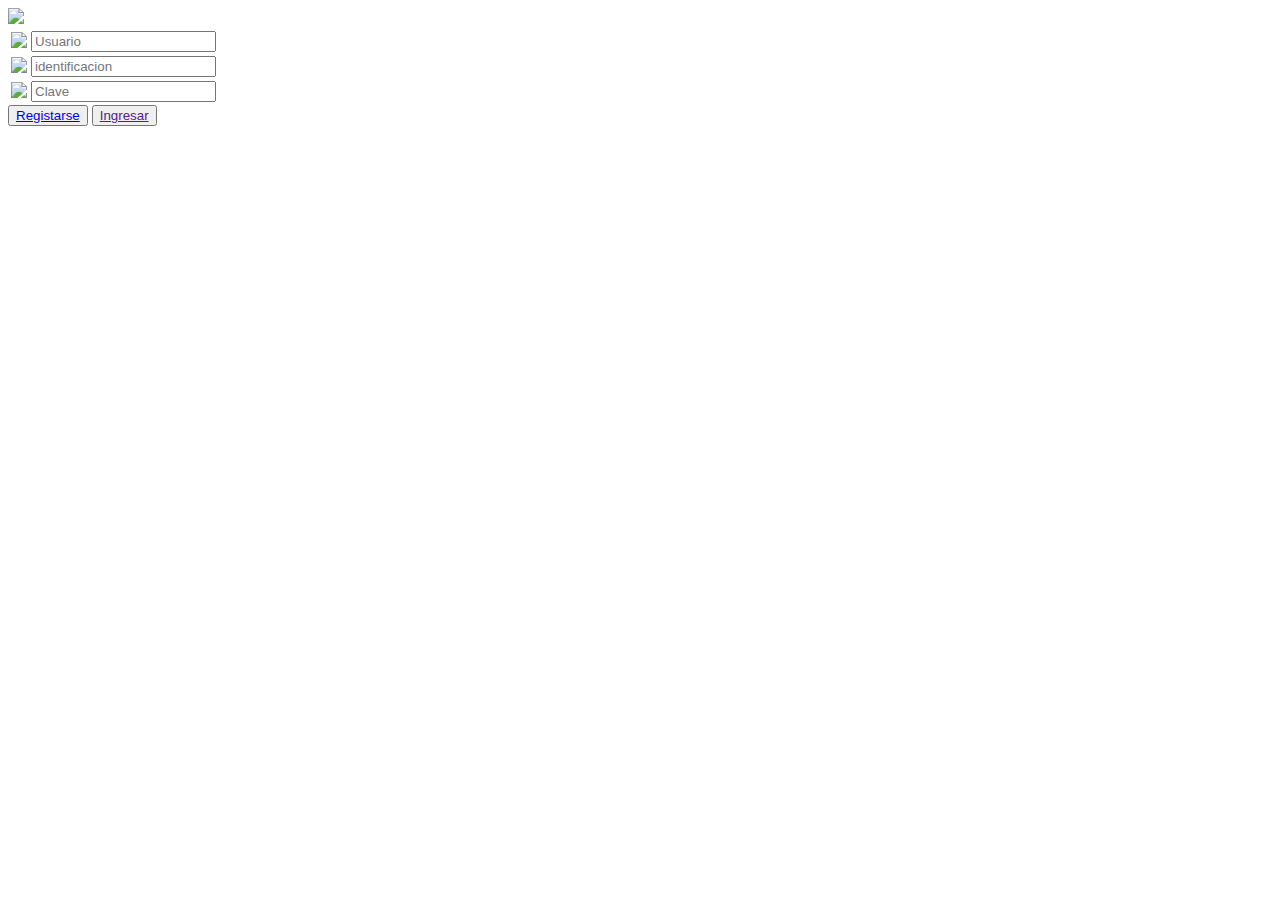
==== login.html @ ac785ec0 "Add files via upload" ====
<!DOCTYPE html>
<html>
<head>
	<meta charset="UTF-8">
	<meta http-equiv="X-UA-Compatible" content="IE=edge">
	<meta name="viewport"content="width=device-width, initial-scale=1.0">
	<title>FORMULARIO DE LOGEO.</title>
	<link rel="stylesheet" type="Text/CSS" href="Css-Login.CSS">
<style>
	body {
		background-image: url('./Img/Welcome.jpg');
		}
</style>
</head>
<body>	


<div class="continer">
<img class="Top-User" src="Img/Top-User.jpg" >
<table>
<tr>
<td><img class="Img-Login" src="Img/User.jpg" ></td>
<td><input type="Text" name="Name" maxlength ="15"
	placeholder="Usuario"checked ></td>

</th>
</tr>
<tr>
<td><img class="Img-Login" src="Img/Identificacion.png" ></td>
<td><input type="number" name="name"
maxlength ="12"placeholder="identificacion"re></td>
</th>
<tr>
<td><img class="Img-Login" src="Img/password.png" ></td>
<td><input type="password" name="Clave"
maxlength ="15"placeholder="Clave"checked ></td>
</tr>	

</table>
<button class="Boton"><a href="Index.html" >Registarse</a></button>
<button class="Boton"><a href="" >Ingresar</a></button>
</form>
</div>	

</body>
</html>
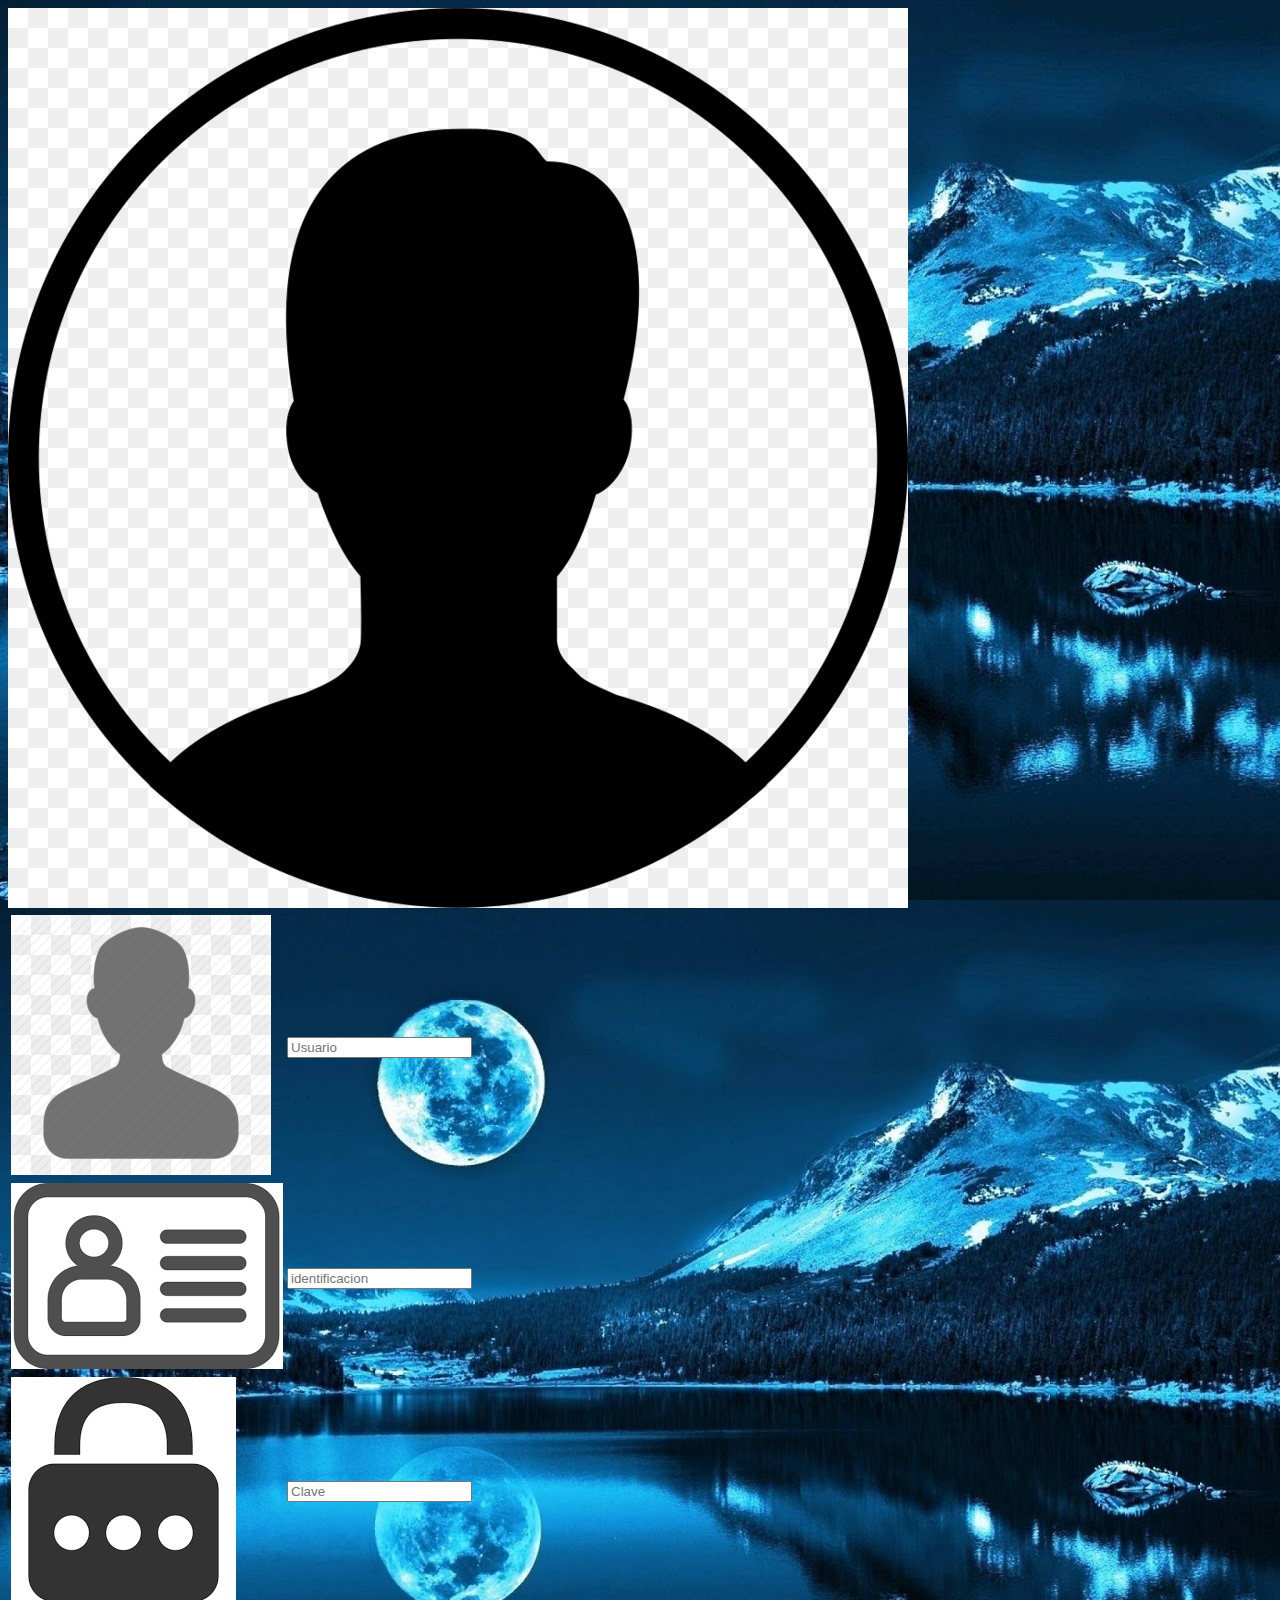
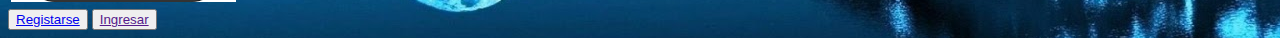
==== commit 6c85a466: "Formulario de Registro" ====
--- a/login.html
+++ b/login.html
@@ -5,10 +5,10 @@
 	<meta http-equiv="X-UA-Compatible" content="IE=edge">
 	<meta name="viewport"content="width=device-width, initial-scale=1.0">
 	<title>FORMULARIO DE LOGEO.</title>
-	<link rel="stylesheet" type="Text/CSS" href="Css-Login.CSS">
+	<link rel="stylesheet" type="Text/CSS" href="Css.CSS">
 <style>
 	body {
-		background-image: url('./Img/Welcome.jpg');
+		background-image: url('./Welcome.jpg');
 		}
 </style>
 </head>
@@ -16,28 +16,28 @@
 
 
 <div class="continer">
-<img class="Top-User" src="Img/Top-User.jpg" >
+<img class="Top-User" src="Top-User.jpg" >
 <table>
 <tr>
-<td><img class="Img-Login" src="Img/User.jpg" ></td>
+<td><img class="Img-Login" src="User.jpg" ></td>
 <td><input type="Text" name="Name" maxlength ="15"
 	placeholder="Usuario"checked ></td>
 
 </th>
 </tr>
 <tr>
-<td><img class="Img-Login" src="Img/Identificacion.png" ></td>
+<td><img class="Img-Login" src="Identificacion.png" ></td>
 <td><input type="number" name="name"
 maxlength ="12"placeholder="identificacion"re></td>
 </th>
 <tr>
-<td><img class="Img-Login" src="Img/password.png" ></td>
+<td><img class="Img-Login" src="password.png" ></td>
 <td><input type="password" name="Clave"
 maxlength ="15"placeholder="Clave"checked ></td>
 </tr>	
 
 </table>
-<button class="Boton"><a href="Index.html" >Registarse</a></button>
+<button class="Boton"><a href="index.html" >Registarse</a></button>
 <button class="Boton"><a href="" >Ingresar</a></button>
 </form>
 </div>	
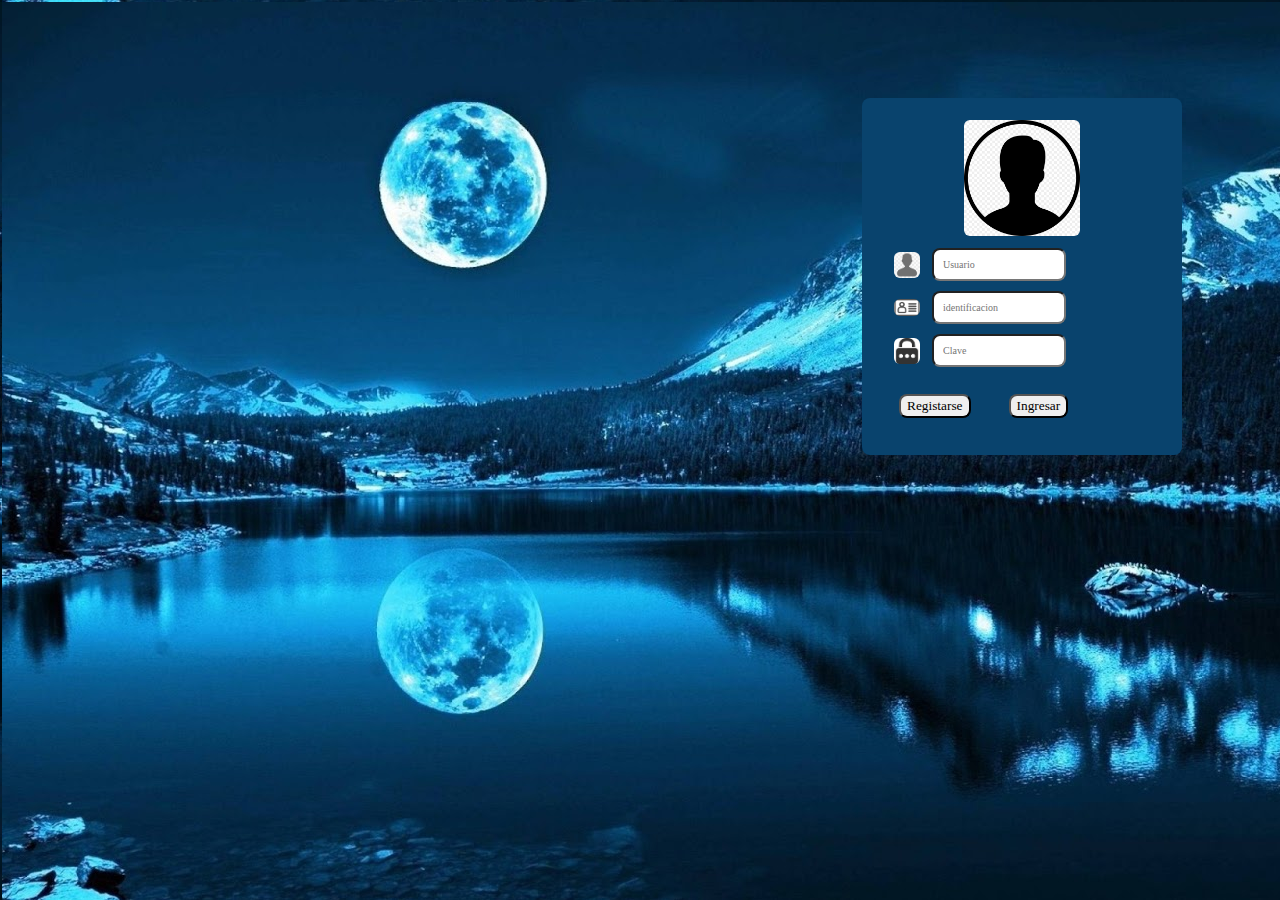
==== commit 09d657a9: "Formulario de Registro" ====
--- a/login.html
+++ b/login.html
@@ -1,11 +1,12 @@
 <!DOCTYPE html>
 <html>
 <head>
-	<meta charset="UTF-8">
-	<meta http-equiv="X-UA-Compatible" content="IE=edge">
-	<meta name="viewport"content="width=device-width, initial-scale=1.0">
+	
 	<title>FORMULARIO DE LOGEO.</title>
-	<link rel="stylesheet" type="Text/CSS" href="Css.CSS">
+
+ <!--CSS -->  
+ <link rel="stylesheet" type="text/css"
+ link href="Css.css">
 <style>
 	body {
 		background-image: url('./Welcome.jpg');
--- a/Css.css
+++ b/Css.css
@@ -0,0 +1,65 @@
+* 	{margin: 2px; 
+	padding: 2PX; 	
+	border-radius:8px;
+	font-family:Cooper Black;
+	box-sizing:border-box;}
+
+
+.continer{
+	margin: 90px;
+	margin-left: auto;
+	width:130%; 
+	max-width: 320px;
+	background: rgb(9, 67, 109);
+	padding: 20px; 
+	
+}
+.continer2{
+	margin-top: 50px;
+display: block;
+margin: auto;
+	margin-right: auto;
+	width:109%;
+	min-width: 200px;
+	max-width: 800px;
+	background: rgb(207, 221, 231);
+	padding: 20px; 
+	
+}
+	
+
+
+input{display:black; 
+	align-items:;
+	padding:9px;
+	width:90%; 
+	margin:2px;
+ 	font-size:10px; 
+
+
+}
+.Img-Login{ width:30px;
+	padding:2px;
+	display: block;
+	text-align: left;
+	
+} 
+
+.Top-User{ width:120px;
+	display: block;
+	margin: auto;
+} 
+
+.Boton{
+	font-style:arial;
+	padding: auto;
+	margin:17px;
+	background-color: 
+}
+.Boton a {color:black;
+text-decoration:unset;}
+
+.Boton a:hover{background:rgb(9, 67, 109)}
+		border-radius:auto;}
+	
+}